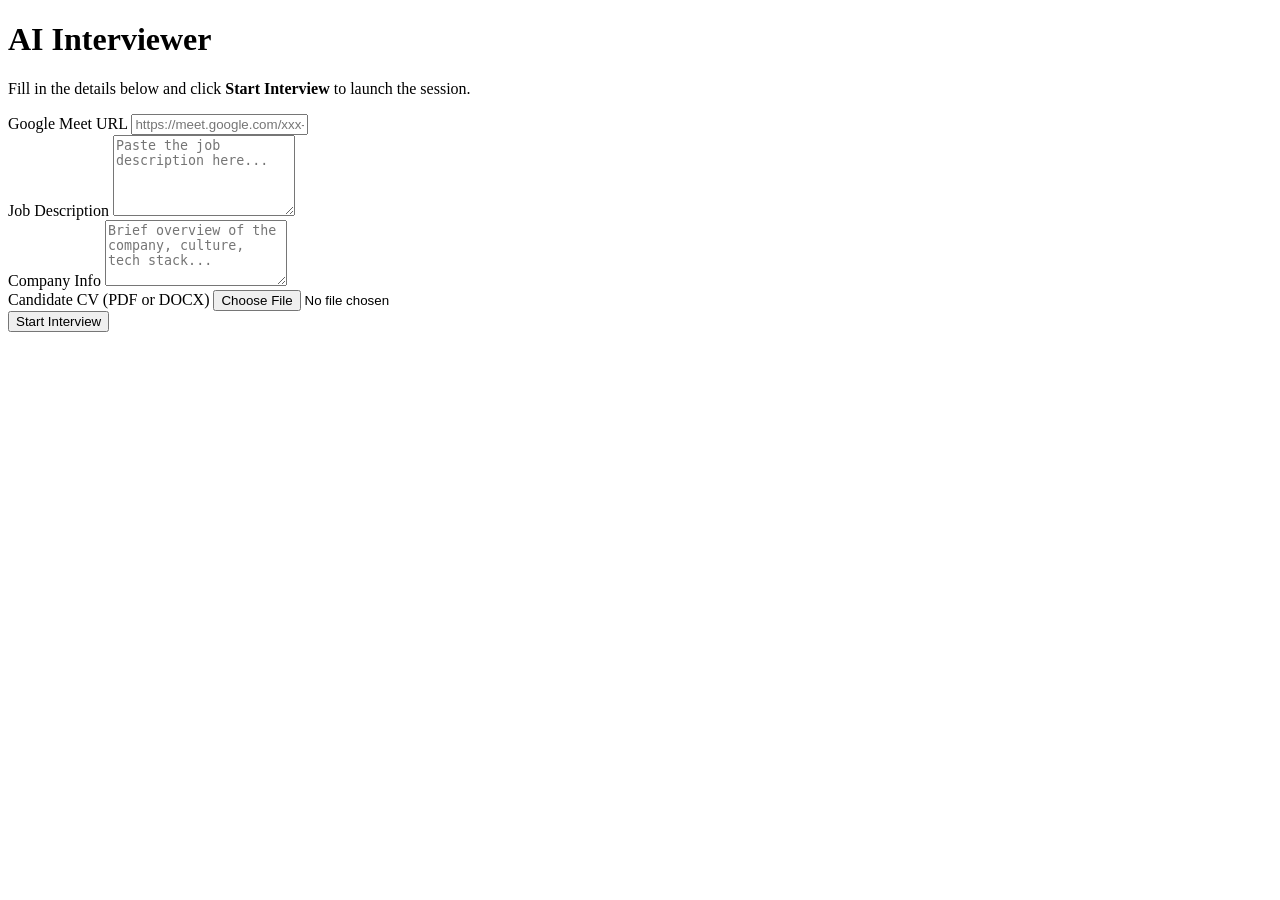
==== UI/templates/index.html @ c42ca99b "Convert Main-Agent/TTS from nested repos to tracked files, fix interview bugs - Remove nested .git d" ====
<!DOCTYPE html>
<html lang="en">
<head>
  <meta charset="UTF-8" />
  <meta name="viewport" content="width=device-width, initial-scale=1.0" />
  <title>AI Interviewer</title>
  <link rel="stylesheet" href="/static/style.css" />
</head>
<body>
  <div class="container">
    <h1>AI Interviewer</h1>
    <p class="subtitle">Fill in the details below and click <strong>Start Interview</strong> to launch the session.</p>

    <form id="interviewForm">
      <div class="field">
        <label for="meeting_url">Google Meet URL</label>
        <input
          type="text"
          id="meeting_url"
          name="meeting_url"
          placeholder="https://meet.google.com/xxx-yyy-zzz"
          required
        />
      </div>

      <div class="field">
        <label for="job_description">Job Description</label>
        <textarea
          id="job_description"
          name="job_description"
          rows="5"
          placeholder="Paste the job description here..."
          required
        ></textarea>
      </div>

      <div class="field">
        <label for="company_info">Company Info</label>
        <textarea
          id="company_info"
          name="company_info"
          rows="4"
          placeholder="Brief overview of the company, culture, tech stack..."
          required
        ></textarea>
      </div>

      <div class="field">
        <label for="candidate_cv">Candidate CV <span class="hint">(PDF or DOCX)</span></label>
        <input
          type="file"
          id="candidate_cv"
          name="candidate_cv"
          accept=".pdf,.docx"
          required
        />
      </div>

      <button type="submit" id="submitBtn">Start Interview</button>
    </form>

    <div id="result" class="result hidden"></div>
  </div>

  <script>
    const form = document.getElementById('interviewForm');
    const result = document.getElementById('result');
    const btn = document.getElementById('submitBtn');
    let currentInterviewId = null;

    // Persist text fields across reloads
    const PERSIST_FIELDS = ['meeting_url', 'job_description', 'company_info'];
    PERSIST_FIELDS.forEach(id => {
      const el = document.getElementById(id);
      const saved = localStorage.getItem('ai_interviewer_' + id);
      if (saved) el.value = saved;
      el.addEventListener('input', () => localStorage.setItem('ai_interviewer_' + id, el.value));
    });

    form.addEventListener('submit', async (e) => {
      e.preventDefault();
      btn.disabled = true;
      btn.textContent = 'Starting...';
      result.className = 'result hidden';

      const data = new FormData(form);

      try {
        const res = await fetch('/start', { method: 'POST', body: data });
        const json = await res.json();

        if (json.status === 'started') {
          currentInterviewId = json.interview_id;
          btn.disabled = true;
          btn.textContent = 'Interview in Progress';
          result.className = 'result success';
          result.innerHTML = `
            <strong>Interview started!</strong><br/>
            Interview ID: <code>${json.interview_id}</code><br/><br/>
            <button id="leaveBtn" class="leave-btn" onclick="leaveInterview()">Leave Meeting</button>
          `;
          startStatusPolling(json.interview_id);
        } else {
          throw new Error(JSON.stringify(json));
        }
      } catch (err) {
        result.className = 'result error';
        result.textContent = `Error: ${err.message}`;
        btn.disabled = false;
        btn.textContent = 'Start Interview';
      }
    });

    let _statusPoller = null;

    function startStatusPolling(interviewId) {
      _statusPoller = setInterval(async () => {
        try {
          const res = await fetch(`/status/${interviewId}`);
          if (!res.ok) return;
          const json = await res.json();
          if (json.status !== 'in_progress') {
            stopStatusPolling();
            resetForm(json.status);
          }
        } catch (_) { /* ignore network blips */ }
      }, 3000);
    }

    function stopStatusPolling() {
      if (_statusPoller) { clearInterval(_statusPoller); _statusPoller = null; }
    }

    function resetForm(endStatus) {
      currentInterviewId = null;
      btn.disabled = false;
      btn.textContent = 'Start Interview';
      result.className = 'result hidden';
    }

    async function leaveInterview() {
      if (!currentInterviewId) return;
      const leaveBtn = document.getElementById('leaveBtn');
      leaveBtn.disabled = true;
      leaveBtn.textContent = 'Leaving...';
      try {
        const res = await fetch(`/stop/${currentInterviewId}`, { method: 'POST' });
        const json = await res.json();
        if (json.status === 'stopped') {
          stopStatusPolling();
          leaveBtn.textContent = 'Left Meeting';
          leaveBtn.classList.add('left');
          currentInterviewId = null;
          btn.disabled = false;
          btn.textContent = 'Start Interview';
        }
      } catch (err) {
        leaveBtn.disabled = false;
        leaveBtn.textContent = 'Leave Meeting';
        alert(`Error: ${err.message}`);
      }
    }
  </script>
</body>
</html>
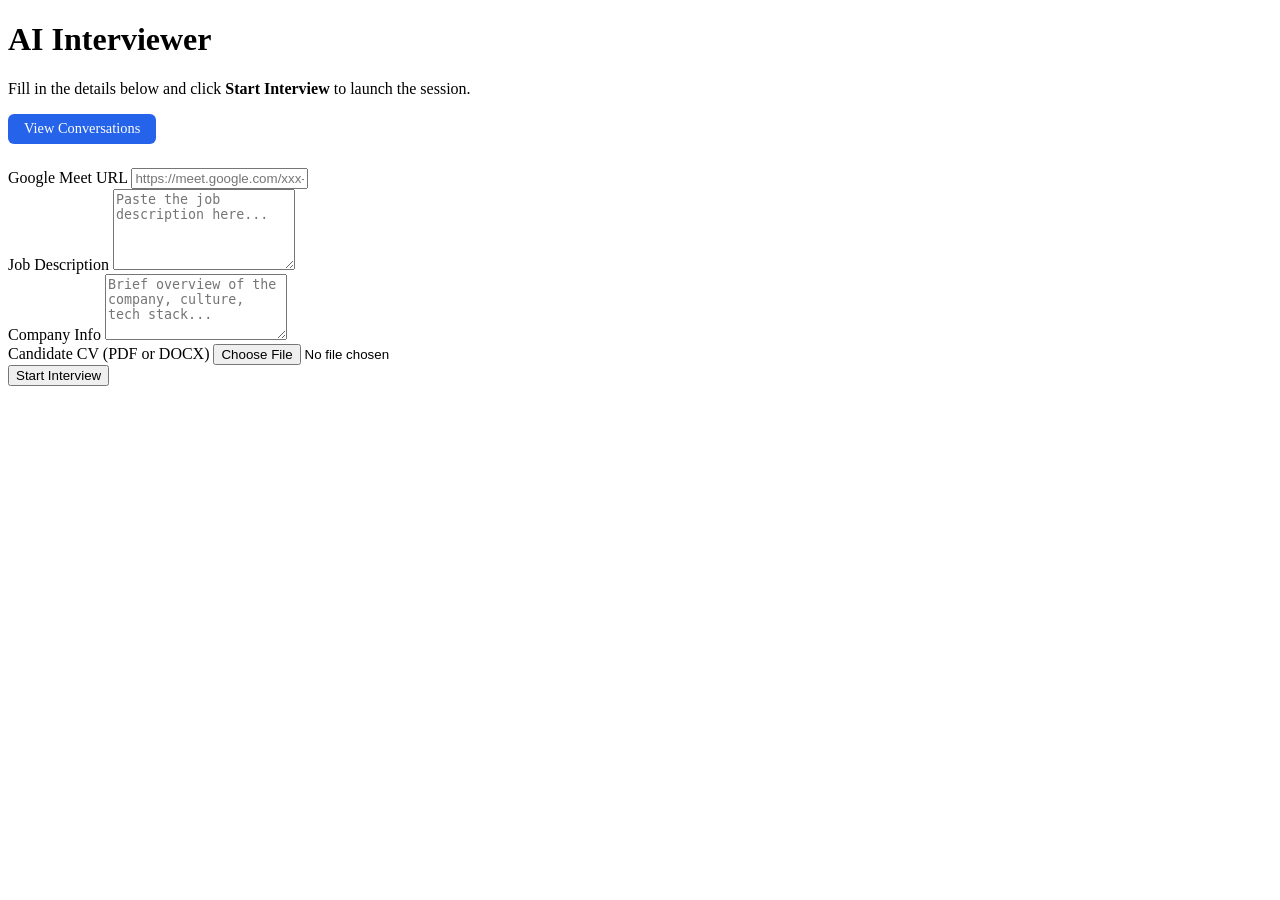
==== commit 5daf4c26: "ccomminting before optimizing meeting-bot" ====
--- a/UI/templates/index.html
+++ b/UI/templates/index.html
@@ -10,6 +10,9 @@
   <div class="container">
     <h1>AI Interviewer</h1>
     <p class="subtitle">Fill in the details below and click <strong>Start Interview</strong> to launch the session.</p>
+    <div style="margin-bottom:1.5rem;">
+      <a href="/conversations" style="display:inline-block;padding:0.4rem 1rem;background:#2563eb;color:#fff;border-radius:6px;text-decoration:none;font-size:0.9rem;">View Conversations</a>
+    </div>
 
     <form id="interviewForm">
       <div class="field">
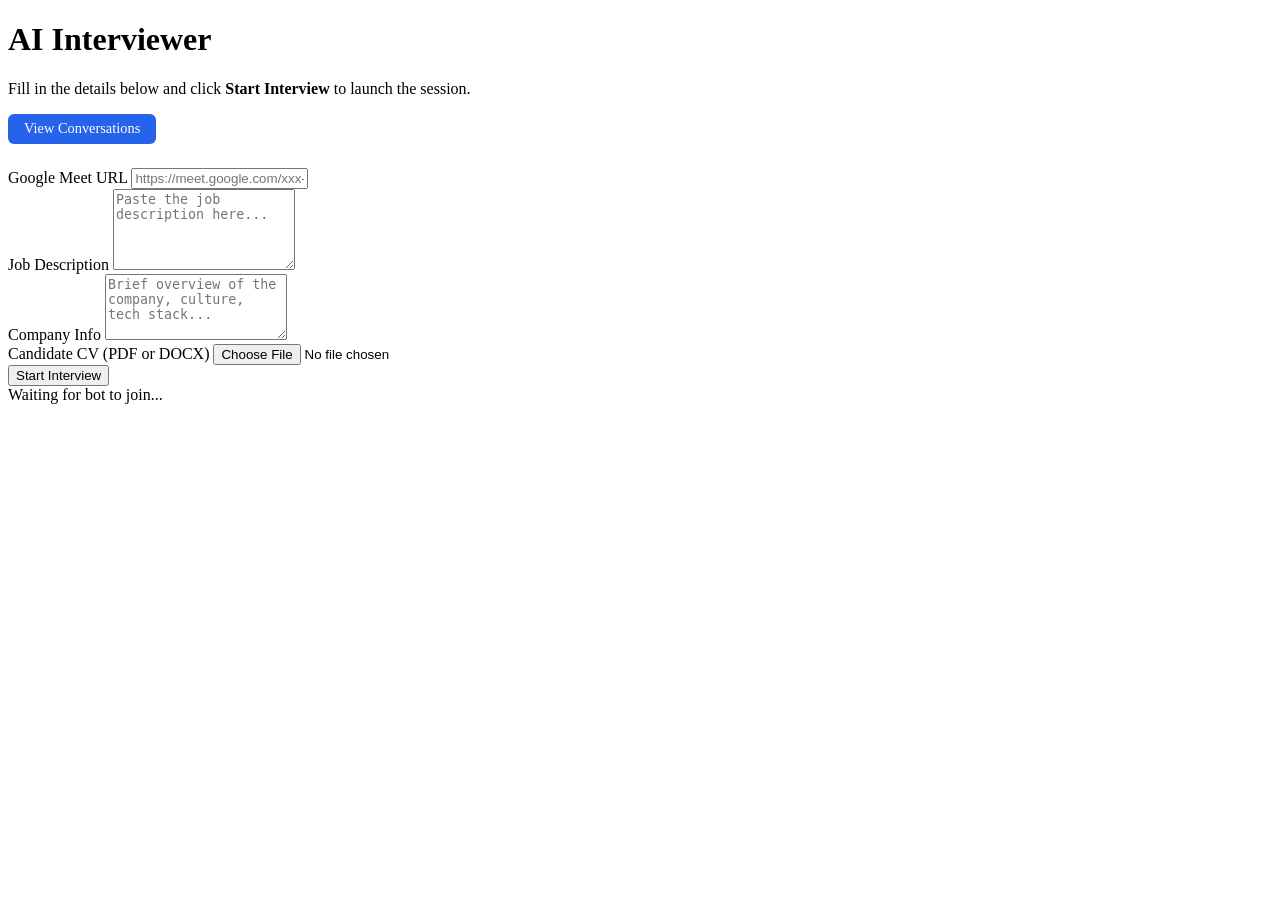
==== commit 92127f2d: "commiting before making change to python timer" ====
--- a/UI/templates/index.html
+++ b/UI/templates/index.html
@@ -63,12 +63,20 @@
     </form>
 
     <div id="result" class="result hidden"></div>
+    
+    <div id="botStatus" class="bot-status hidden">
+      <div class="status-indicator">
+        <span class="status-dot"></span>
+        <span class="status-text">Waiting for bot to join...</span>
+      </div>
+    </div>
   </div>
 
   <script>
     const form = document.getElementById('interviewForm');
     const result = document.getElementById('result');
     const btn = document.getElementById('submitBtn');
+    const botStatus = document.getElementById('botStatus');
     let currentInterviewId = null;
 
     // Persist text fields across reloads
@@ -85,6 +93,7 @@
       btn.disabled = true;
       btn.textContent = 'Starting...';
       result.className = 'result hidden';
+      botStatus.classList.add('hidden');
 
       const data = new FormData(form);
 
@@ -102,6 +111,8 @@
             Interview ID: <code>${json.interview_id}</code><br/><br/>
             <button id="leaveBtn" class="leave-btn" onclick="leaveInterview()">Leave Meeting</button>
           `;
+          // Show bot status
+          botStatus.classList.remove('hidden');
           startStatusPolling(json.interview_id);
         } else {
           throw new Error(JSON.stringify(json));
@@ -122,23 +133,42 @@
           const res = await fetch(`/status/${interviewId}`);
           if (!res.ok) return;
           const json = await res.json();
-          if (json.status !== 'in_progress') {
+          
+          // Update bot status text
+          const statusText = botStatus.querySelector('.status-text');
+          const statusDot = botStatus.querySelector('.status-dot');
+          
+          // Check status FIRST (meeting ended takes priority)
+          if (json.status === 'abandoned' || json.status === 'completed') {
+            statusText.textContent = 'Meeting ended';
+            statusDot.className = 'status-dot ended';
             stopStatusPolling();
-            resetForm(json.status);
+            resetForm();
+            return;
+          }
+          
+          // Then check bot_status
+          if (json.bot_status === 'pending') {
+            statusText.textContent = 'Bot joining meeting...';
+            statusDot.className = 'status-dot pending';
+          } else if (json.bot_status === 'admitted') {
+            statusText.textContent = 'Bot in meeting - Ready!';
+            statusDot.className = 'status-dot ready';
           }
         } catch (_) { /* ignore network blips */ }
-      }, 3000);
+      }, 2000);
     }
 
     function stopStatusPolling() {
       if (_statusPoller) { clearInterval(_statusPoller); _statusPoller = null; }
     }
 
-    function resetForm(endStatus) {
+    function resetForm() {
       currentInterviewId = null;
       btn.disabled = false;
       btn.textContent = 'Start Interview';
       result.className = 'result hidden';
+      botStatus.classList.add('hidden');
     }
 
     async function leaveInterview() {
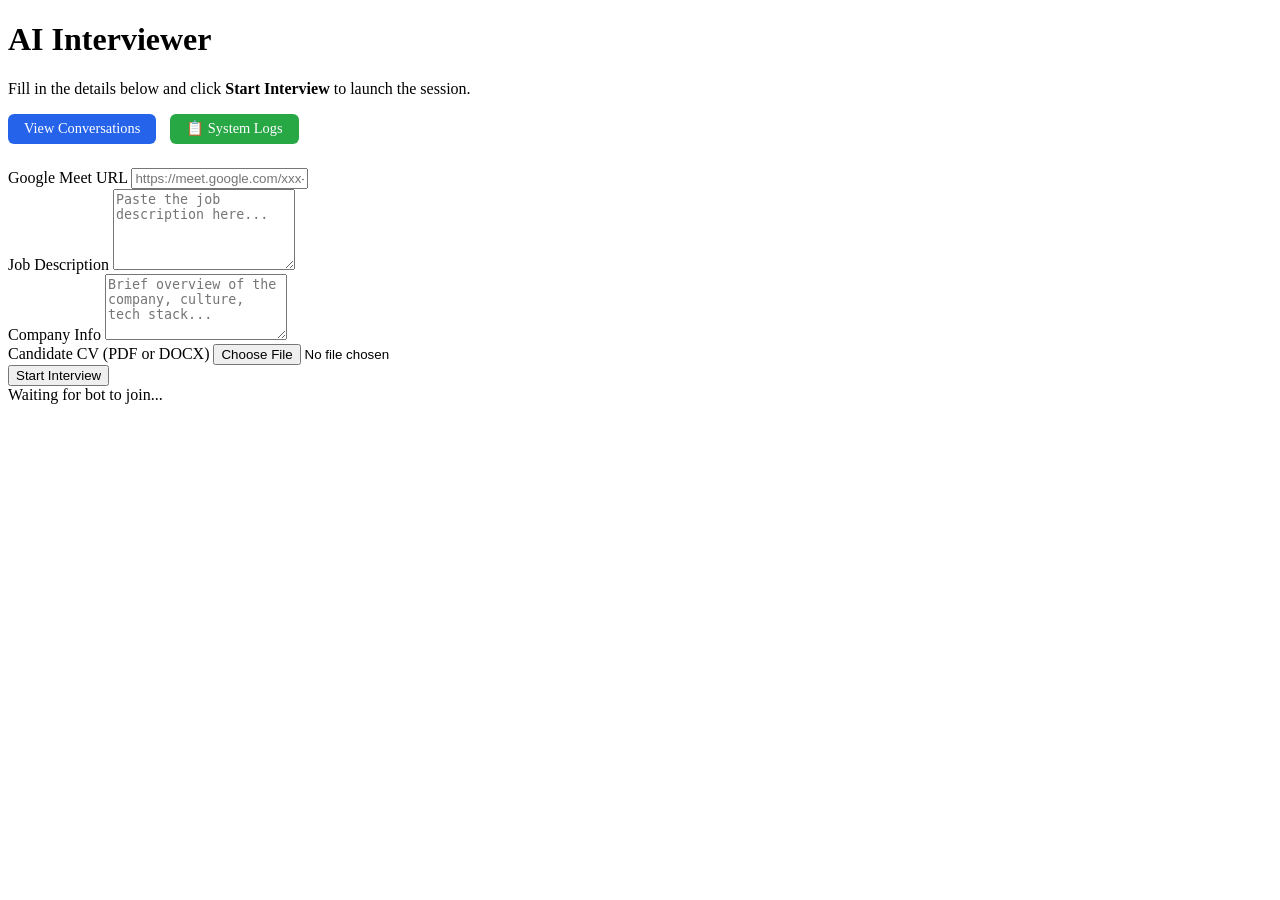
==== commit a254f0de: "A" ====
--- a/UI/templates/index.html
+++ b/UI/templates/index.html
@@ -11,7 +11,8 @@
     <h1>AI Interviewer</h1>
     <p class="subtitle">Fill in the details below and click <strong>Start Interview</strong> to launch the session.</p>
     <div style="margin-bottom:1.5rem;">
-      <a href="/conversations" style="display:inline-block;padding:0.4rem 1rem;background:#2563eb;color:#fff;border-radius:6px;text-decoration:none;font-size:0.9rem;">View Conversations</a>
+      <a href="/conversations" style="display:inline-block;padding:0.4rem 1rem;background:#2563eb;color:#fff;border-radius:6px;text-decoration:none;font-size:0.9rem;margin-right:10px;">View Conversations</a>
+      <a href="/logs" style="display:inline-block;padding:0.4rem 1rem;background:#28a745;color:#fff;border-radius:6px;text-decoration:none;font-size:0.9rem;">📋 System Logs</a>
     </div>
 
     <form id="interviewForm">
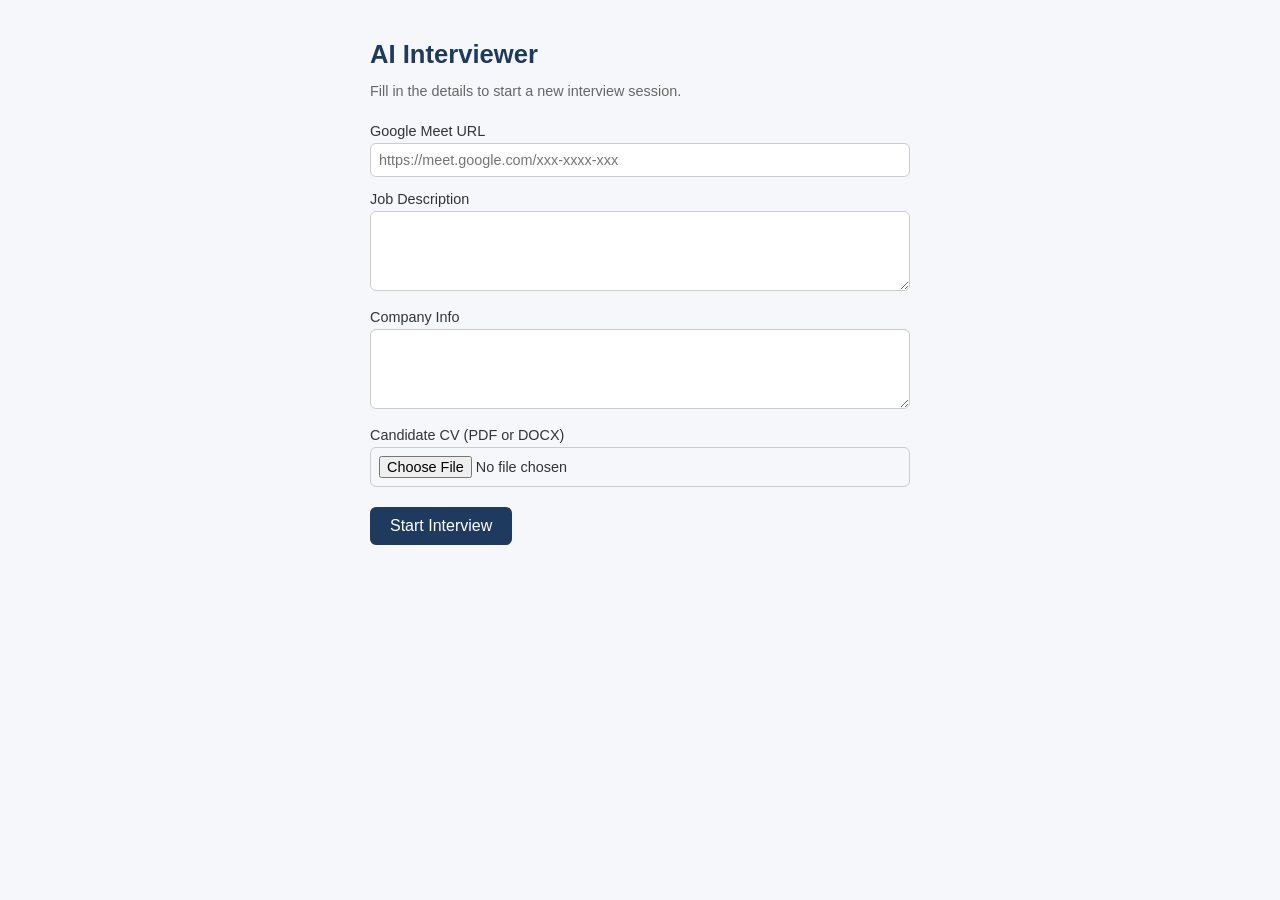
==== commit d645aa87: "fix: PCM format, UI improvements, and abandoned status fix" ====
--- a/UI/templates/index.html
+++ b/UI/templates/index.html
@@ -1,199 +1,151 @@
 <!DOCTYPE html>
 <html lang="en">
 <head>
-  <meta charset="UTF-8" />
-  <meta name="viewport" content="width=device-width, initial-scale=1.0" />
-  <title>AI Interviewer</title>
-  <link rel="stylesheet" href="/static/style.css" />
+<meta charset="UTF-8">
+<title>AI Interviewer</title>
+<style>
+  body { font-family: -apple-system, BlinkMacSystemFont, 'Segoe UI', Roboto, sans-serif; max-width: 540px; margin: 40px auto; padding: 0 20px; background: #f5f7fa; color: #333; }
+  h1 { font-size: 1.6em; margin-bottom: 4px; color: #1e3a5f; }
+  p.sub { color: #666; margin-bottom: 24px; font-size: 0.9em; }
+  label { display: block; margin-top: 14px; font-size: 0.9em; font-weight: 500; }
+  input[type=text], input[type=url], textarea, input[type=file] {
+    width: 100%; padding: 8px; margin-top: 4px;
+    border: 1px solid #ccc; border-radius: 6px; font-size: 0.9em; box-sizing: border-box;
+  }
+  textarea { height: 80px; resize: vertical; }
+  button {
+    margin-top: 20px; padding: 10px 20px; background: #1e3a5f; color: #fff;
+    border: none; border-radius: 6px; cursor: pointer; font-size: 1em;
+  }
+  button:hover { background: #2a5a8f; }
+  .status {
+    margin-top: 20px; padding: 16px; background: #fff; border-radius: 8px;
+    box-shadow: 0 1px 3px rgba(0,0,0,0.1); display: none;
+  }
+  .status h2 { margin: 0 0 8px; font-size: 1.1em; color: #1e3a5f; }
+  .status .detail { font-size: 0.85em; color: #666; }
+  .status .badge {
+    display: inline-block; padding: 3px 10px; border-radius: 12px;
+    font-size: 0.8em; font-weight: 500;
+  }
+  .in_progress { background: #d4edda; color: #155724; }
+  .admitted    { background: #cce5ff; color: #004085; }
+  .waiting     { background: #fff3cd; color: #856404; }
+  .ended       { background: #f8d7da; color: #721c24; }
+  .stop-btn {
+    margin-top: 12px; padding: 8px 16px; background: #dc3545; color: #fff;
+    border: none; border-radius: 6px; cursor: pointer; font-size: 0.9em;
+  }
+  .stop-btn:hover { background: #c82333; }
+  .logs {
+    margin-top: 12px; padding: 10px; background: #f8f9fa; border-radius: 6px;
+    font-family: monospace; font-size: 0.8em; max-height: 200px; overflow-y: auto;
+    white-space: pre-wrap; word-break: break-all;
+  }
+</style>
 </head>
 <body>
-  <div class="container">
-    <h1>AI Interviewer</h1>
-    <p class="subtitle">Fill in the details below and click <strong>Start Interview</strong> to launch the session.</p>
-    <div style="margin-bottom:1.5rem;">
-      <a href="/conversations" style="display:inline-block;padding:0.4rem 1rem;background:#2563eb;color:#fff;border-radius:6px;text-decoration:none;font-size:0.9rem;margin-right:10px;">View Conversations</a>
-      <a href="/logs" style="display:inline-block;padding:0.4rem 1rem;background:#28a745;color:#fff;border-radius:6px;text-decoration:none;font-size:0.9rem;">📋 System Logs</a>
-    </div>
+<h1>AI Interviewer</h1>
+<p class="sub">Fill in the details to start a new interview session.</p>
 
-    <form id="interviewForm">
-      <div class="field">
-        <label for="meeting_url">Google Meet URL</label>
-        <input
-          type="text"
-          id="meeting_url"
-          name="meeting_url"
-          placeholder="https://meet.google.com/xxx-yyy-zzz"
-          required
-        />
-      </div>
+<form id="interviewForm">
+  <label for="meeting_url">Google Meet URL</label>
+  <input type="url" id="meeting_url" name="meeting_url"
+         placeholder="https://meet.google.com/xxx-xxxx-xxx" required>
 
-      <div class="field">
-        <label for="job_description">Job Description</label>
-        <textarea
-          id="job_description"
-          name="job_description"
-          rows="5"
-          placeholder="Paste the job description here..."
-          required
-        ></textarea>
-      </div>
+  <label for="job_description">Job Description</label>
+  <textarea id="job_description" name="job_description" required></textarea>
 
-      <div class="field">
-        <label for="company_info">Company Info</label>
-        <textarea
-          id="company_info"
-          name="company_info"
-          rows="4"
-          placeholder="Brief overview of the company, culture, tech stack..."
-          required
-        ></textarea>
-      </div>
+  <label for="company_info">Company Info</label>
+  <textarea id="company_info" name="company_info" required></textarea>
 
-      <div class="field">
-        <label for="candidate_cv">Candidate CV <span class="hint">(PDF or DOCX)</span></label>
-        <input
-          type="file"
-          id="candidate_cv"
-          name="candidate_cv"
-          accept=".pdf,.docx"
-          required
-        />
-      </div>
+  <label for="candidate_cv">Candidate CV (PDF or DOCX)</label>
+  <input type="file" id="candidate_cv" name="candidate_cv" accept=".pdf,.docx" required>
 
-      <button type="submit" id="submitBtn">Start Interview</button>
-    </form>
+  <button type="submit">Start Interview</button>
+</form>
 
-    <div id="result" class="result hidden"></div>
-    
-    <div id="botStatus" class="bot-status hidden">
-      <div class="status-indicator">
-        <span class="status-dot"></span>
-        <span class="status-text">Waiting for bot to join...</span>
-      </div>
-    </div>
-  </div>
+<div class="status" id="statusBox">
+  <h2 id="statusTitle">Interview started</h2>
+  <div class="detail" id="statusDetail"></div>
+  <div class="logs" id="logBox"></div>
+  <button class="stop-btn" id="stopBtn" onclick="stopInterview()">⏹ End Interview</button>
+  <p style="margin-top:12px;font-size:0.85em;">
+    <a href="/conversations">View all interviews →</a>
+  </p>
+</div>
 
-  <script>
-    const form = document.getElementById('interviewForm');
-    const result = document.getElementById('result');
-    const btn = document.getElementById('submitBtn');
-    const botStatus = document.getElementById('botStatus');
-    let currentInterviewId = null;
+<script>
+let currentInterviewId = null;
+let pollingInterval = null;
 
-    // Persist text fields across reloads
-    const PERSIST_FIELDS = ['meeting_url', 'job_description', 'company_info'];
-    PERSIST_FIELDS.forEach(id => {
-      const el = document.getElementById(id);
-      const saved = localStorage.getItem('ai_interviewer_' + id);
-      if (saved) el.value = saved;
-      el.addEventListener('input', () => localStorage.setItem('ai_interviewer_' + id, el.value));
-    });
+document.getElementById('interviewForm').addEventListener('submit', async (e) => {
+  e.preventDefault();
+  const form = document.getElementById('interviewForm');
+  const formData = new FormData(form);
 
-    form.addEventListener('submit', async (e) => {
-      e.preventDefault();
-      btn.disabled = true;
-      btn.textContent = 'Starting...';
-      result.className = 'result hidden';
-      botStatus.classList.add('hidden');
+  const btn = form.querySelector('button[type=submit]');
+  btn.disabled = true;
+  btn.textContent = 'Starting...';
 
-      const data = new FormData(form);
+  try {
+    const res = await fetch('/start', { method: 'POST', body: formData });
+    const data = await res.json();
+    if (data.status === 'started') {
+      currentInterviewId = data.interview_id;
+      document.getElementById('statusBox').style.display = 'block';
+      document.getElementById('statusTitle').textContent = 'Interview started';
+      document.getElementById('statusDetail').innerHTML =
+        `ID: <code>${data.interview_id}</code><br>Waiting for bot to join...`;
+      startPolling();
+    }
+  } catch (err) {
+    alert('Error: ' + err.message);
+    btn.disabled = false;
+    btn.textContent = 'Start Interview';
+  }
+});
 
-      try {
-        const res = await fetch('/start', { method: 'POST', body: data });
-        const json = await res.json();
+function startPolling() {
+  if (pollingInterval) clearInterval(pollingInterval);
+  pollingInterval = setInterval(async () => {
+    if (!currentInterviewId) return;
+    try {
+      const res = await fetch(`/status/${currentInterviewId}`);
+      const data = await res.json();
+      const detail = document.getElementById('statusDetail');
+      const botStatus = data.bot_status || data.status || 'unknown';
+      const meetingStatus = data.status || 'unknown';
 
-        if (json.status === 'started') {
-          currentInterviewId = json.interview_id;
-          btn.disabled = true;
-          btn.textContent = 'Interview in Progress';
-          result.className = 'result success';
-          result.innerHTML = `
-            <strong>Interview started!</strong><br/>
-            Interview ID: <code>${json.interview_id}</code><br/><br/>
-            <button id="leaveBtn" class="leave-btn" onclick="leaveInterview()">Leave Meeting</button>
-          `;
-          // Show bot status
-          botStatus.classList.remove('hidden');
-          startStatusPolling(json.interview_id);
-        } else {
-          throw new Error(JSON.stringify(json));
-        }
-      } catch (err) {
-        result.className = 'result error';
-        result.textContent = `Error: ${err.message}`;
-        btn.disabled = false;
-        btn.textContent = 'Start Interview';
+      detail.innerHTML = `
+        Bot: <span class="badge ${botStatus}">${botStatus}</span><br>
+        Meeting: <span class="badge ${meetingStatus}">${meetingStatus}</span><br>
+        <small>Updated: ${new Date().toLocaleTimeString()}</small>
+      `;
+
+      if (meetingStatus === 'ended' || meetingStatus === 'abandoned' || botStatus === 'completed') {
+        clearInterval(pollingInterval);
+        detail.innerHTML += '<br><strong>Interview ended.</strong>';
+        document.getElementById('stopBtn').style.display = 'none';
       }
-    });
+    } catch (e) {
+      console.error('Polling error:', e);
+    }
+  }, 3000);
+}
 
-    let _statusPoller = null;
-
-    function startStatusPolling(interviewId) {
-      _statusPoller = setInterval(async () => {
-        try {
-          const res = await fetch(`/status/${interviewId}`);
-          if (!res.ok) return;
-          const json = await res.json();
-          
-          // Update bot status text
-          const statusText = botStatus.querySelector('.status-text');
-          const statusDot = botStatus.querySelector('.status-dot');
-          
-          // Check status FIRST (meeting ended takes priority)
-          if (json.status === 'abandoned' || json.status === 'completed') {
-            statusText.textContent = 'Meeting ended';
-            statusDot.className = 'status-dot ended';
-            stopStatusPolling();
-            resetForm();
-            return;
-          }
-          
-          // Then check bot_status
-          if (json.bot_status === 'pending') {
-            statusText.textContent = 'Bot joining meeting...';
-            statusDot.className = 'status-dot pending';
-          } else if (json.bot_status === 'admitted') {
-            statusText.textContent = 'Bot in meeting - Ready!';
-            statusDot.className = 'status-dot ready';
-          }
-        } catch (_) { /* ignore network blips */ }
-      }, 2000);
-    }
-
-    function stopStatusPolling() {
-      if (_statusPoller) { clearInterval(_statusPoller); _statusPoller = null; }
-    }
-
-    function resetForm() {
-      currentInterviewId = null;
-      btn.disabled = false;
-      btn.textContent = 'Start Interview';
-      result.className = 'result hidden';
-      botStatus.classList.add('hidden');
-    }
-
-    async function leaveInterview() {
-      if (!currentInterviewId) return;
-      const leaveBtn = document.getElementById('leaveBtn');
-      leaveBtn.disabled = true;
-      leaveBtn.textContent = 'Leaving...';
-      try {
-        const res = await fetch(`/stop/${currentInterviewId}`, { method: 'POST' });
-        const json = await res.json();
-        if (json.status === 'stopped') {
-          stopStatusPolling();
-          leaveBtn.textContent = 'Left Meeting';
-          leaveBtn.classList.add('left');
-          currentInterviewId = null;
-          btn.disabled = false;
-          btn.textContent = 'Start Interview';
-        }
-      } catch (err) {
-        leaveBtn.disabled = false;
-        leaveBtn.textContent = 'Leave Meeting';
-        alert(`Error: ${err.message}`);
-      }
-    }
-  </script>
+async function stopInterview() {
+  if (!currentInterviewId) return;
+  if (!confirm('End this interview?')) return;
+  try {
+    await fetch(`/stop/${currentInterviewId}`, { method: 'POST' });
+    document.getElementById('statusDetail').innerHTML += '<br><strong>Interview ended by user.</strong>';
+    document.getElementById('stopBtn').style.display = 'none';
+    if (pollingInterval) clearInterval(pollingInterval);
+  } catch (e) {
+    alert('Error: ' + e.message);
+  }
+}
+</script>
 </body>
 </html>
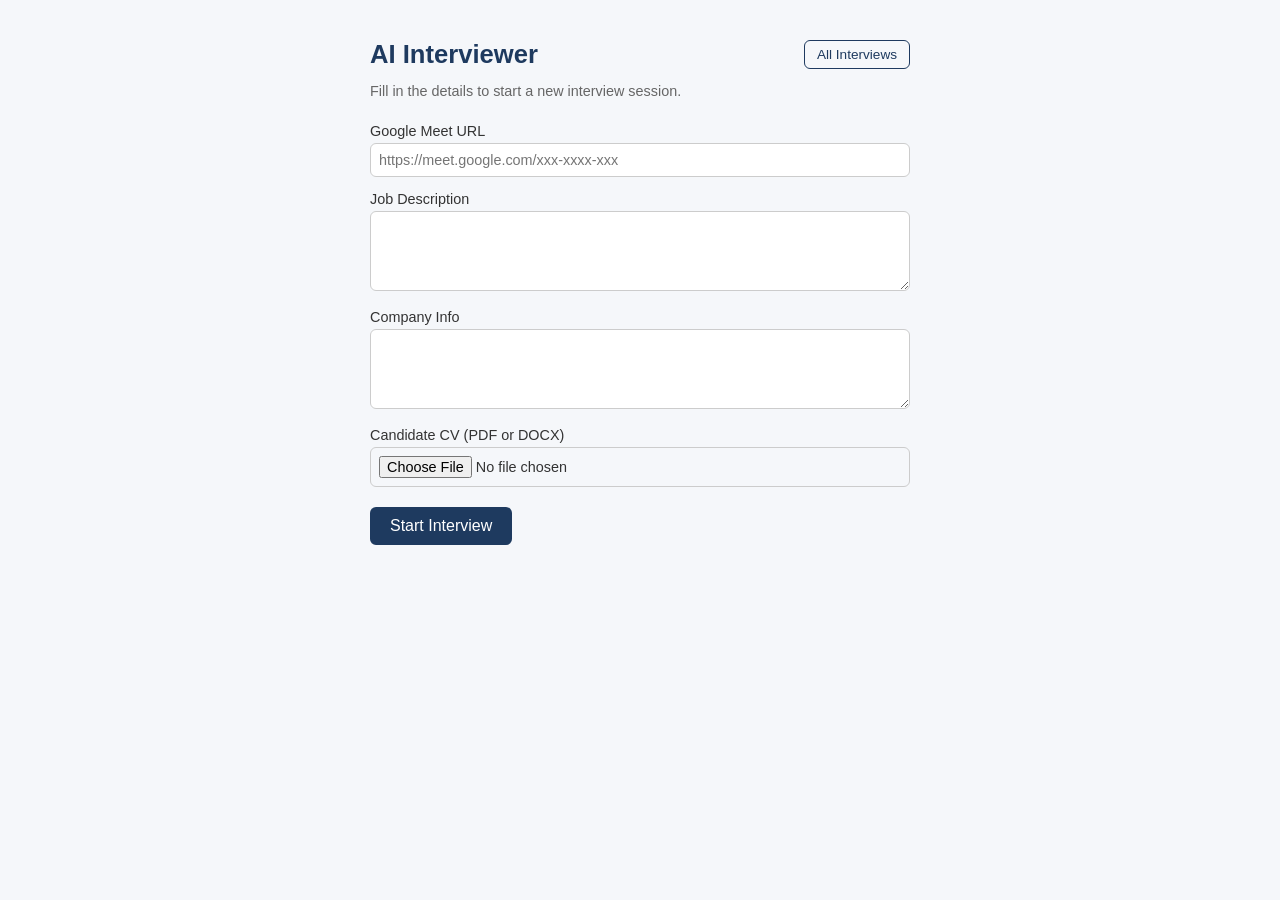
==== commit 49475bdd: "feat: state tracking at all transitions, leave button, conversations nav bot.py: - Add _set_bot_stat" ====
--- a/UI/templates/index.html
+++ b/UI/templates/index.html
@@ -45,7 +45,10 @@
 </style>
 </head>
 <body>
-<h1>AI Interviewer</h1>
+<div style="display:flex;justify-content:space-between;align-items:center;margin-bottom:4px;">
+  <h1 style="margin:0">AI Interviewer</h1>
+  <a href="/conversations" style="font-size:0.85em;color:#1e3a5f;text-decoration:none;padding:6px 12px;border:1px solid #1e3a5f;border-radius:6px;">All Interviews</a>
+</div>
 <p class="sub">Fill in the details to start a new interview session.</p>
 
 <form id="interviewForm">
@@ -70,14 +73,48 @@
   <div class="detail" id="statusDetail"></div>
   <div class="logs" id="logBox"></div>
   <button class="stop-btn" id="stopBtn" onclick="stopInterview()">⏹ End Interview</button>
-  <p style="margin-top:12px;font-size:0.85em;">
-    <a href="/conversations">View all interviews →</a>
-  </p>
 </div>
 
 <script>
 let currentInterviewId = null;
 let pollingInterval = null;
+
+// ─── Persistent form fields via localStorage ───────────────────────
+const PERSISTED_FIELDS = ['meeting_url', 'job_description', 'company_info'];
+
+function loadPersistedFields() {
+  PERSISTED_FIELDS.forEach(field => {
+    const el = document.getElementById(field);
+    if (el) {
+      const saved = localStorage.getItem('interview_form_' + field);
+      if (saved) el.value = saved;
+    }
+  });
+}
+
+function saveFormToStorage() {
+  PERSISTED_FIELDS.forEach(field => {
+    const el = document.getElementById(field);
+    if (el) localStorage.setItem('interview_form_' + field, el.value);
+  });
+}
+
+// Load saved values on page load
+loadPersistedFields();
+
+// Auto-save on every input change
+PERSISTED_FIELDS.forEach(field => {
+  const el = document.getElementById(field);
+  if (el) {
+    el.addEventListener('input', saveFormToStorage);
+    el.addEventListener('blur', saveFormToStorage);
+  }
+});
+
+// Clear stored form after successful submission
+function clearStoredForm() {
+  PERSISTED_FIELDS.forEach(field => localStorage.removeItem('interview_form_' + field));
+}
 
 document.getElementById('interviewForm').addEventListener('submit', async (e) => {
   e.preventDefault();
@@ -93,6 +130,7 @@
     const data = await res.json();
     if (data.status === 'started') {
       currentInterviewId = data.interview_id;
+      clearStoredForm();  // Clear saved fields after successful submit
       document.getElementById('statusBox').style.display = 'block';
       document.getElementById('statusTitle').textContent = 'Interview started';
       document.getElementById('statusDetail').innerHTML =
